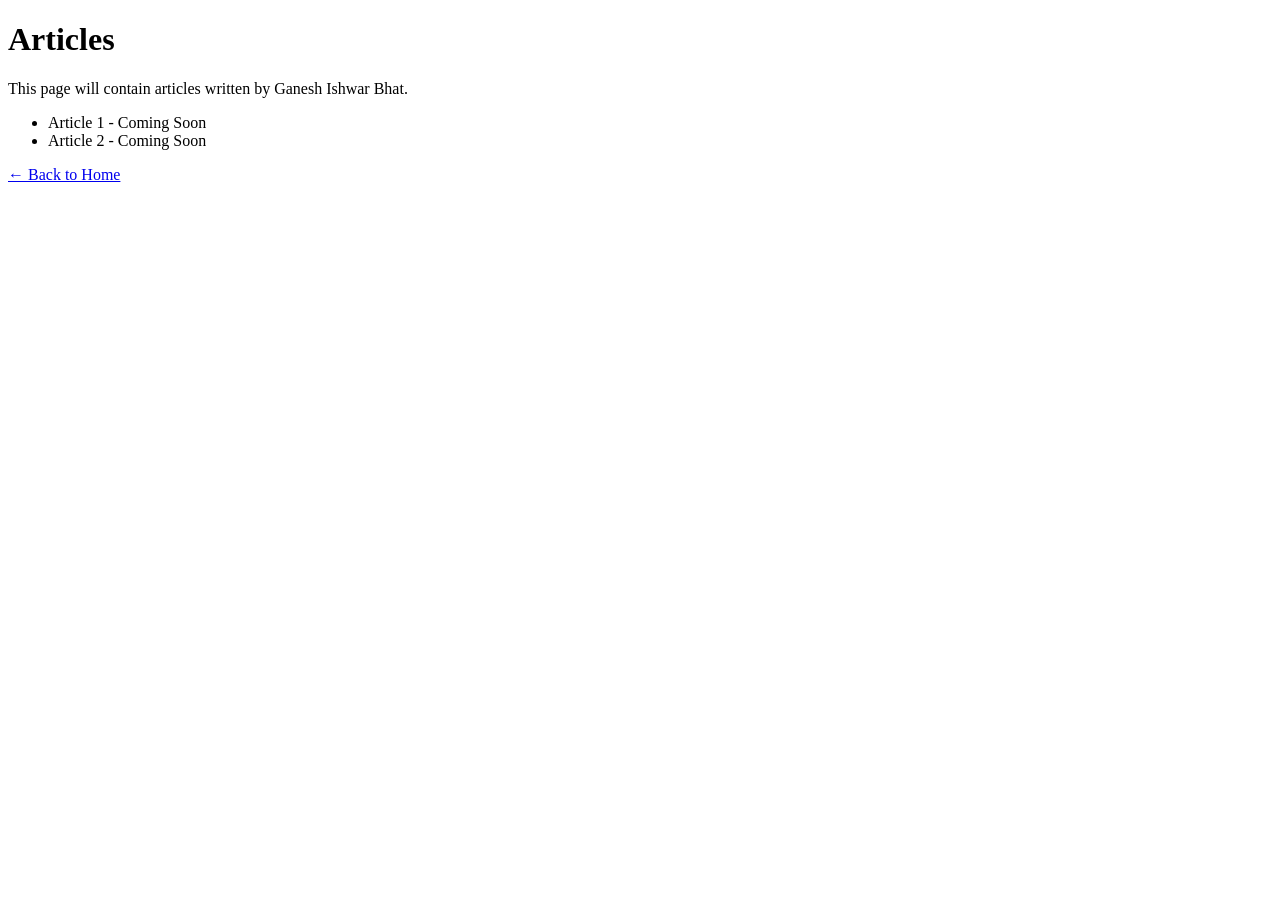
==== articles/article.html @ 7d892c0f "Create article.html" ====
<!DOCTYPE html>
<html>
<head>

<title>Articles</title>
<link rel="stylesheet" href="../style.css">

</head>

<body>

<div class="container">

<h1>Articles</h1>

<p>This page will contain articles written by Ganesh Ishwar Bhat.</p>

<ul>

<li>Article 1 - Coming Soon</li>
<li>Article 2 - Coming Soon</li>

</ul>

<a href="../index.html">← Back to Home</a>

</div>

</body>

</html>
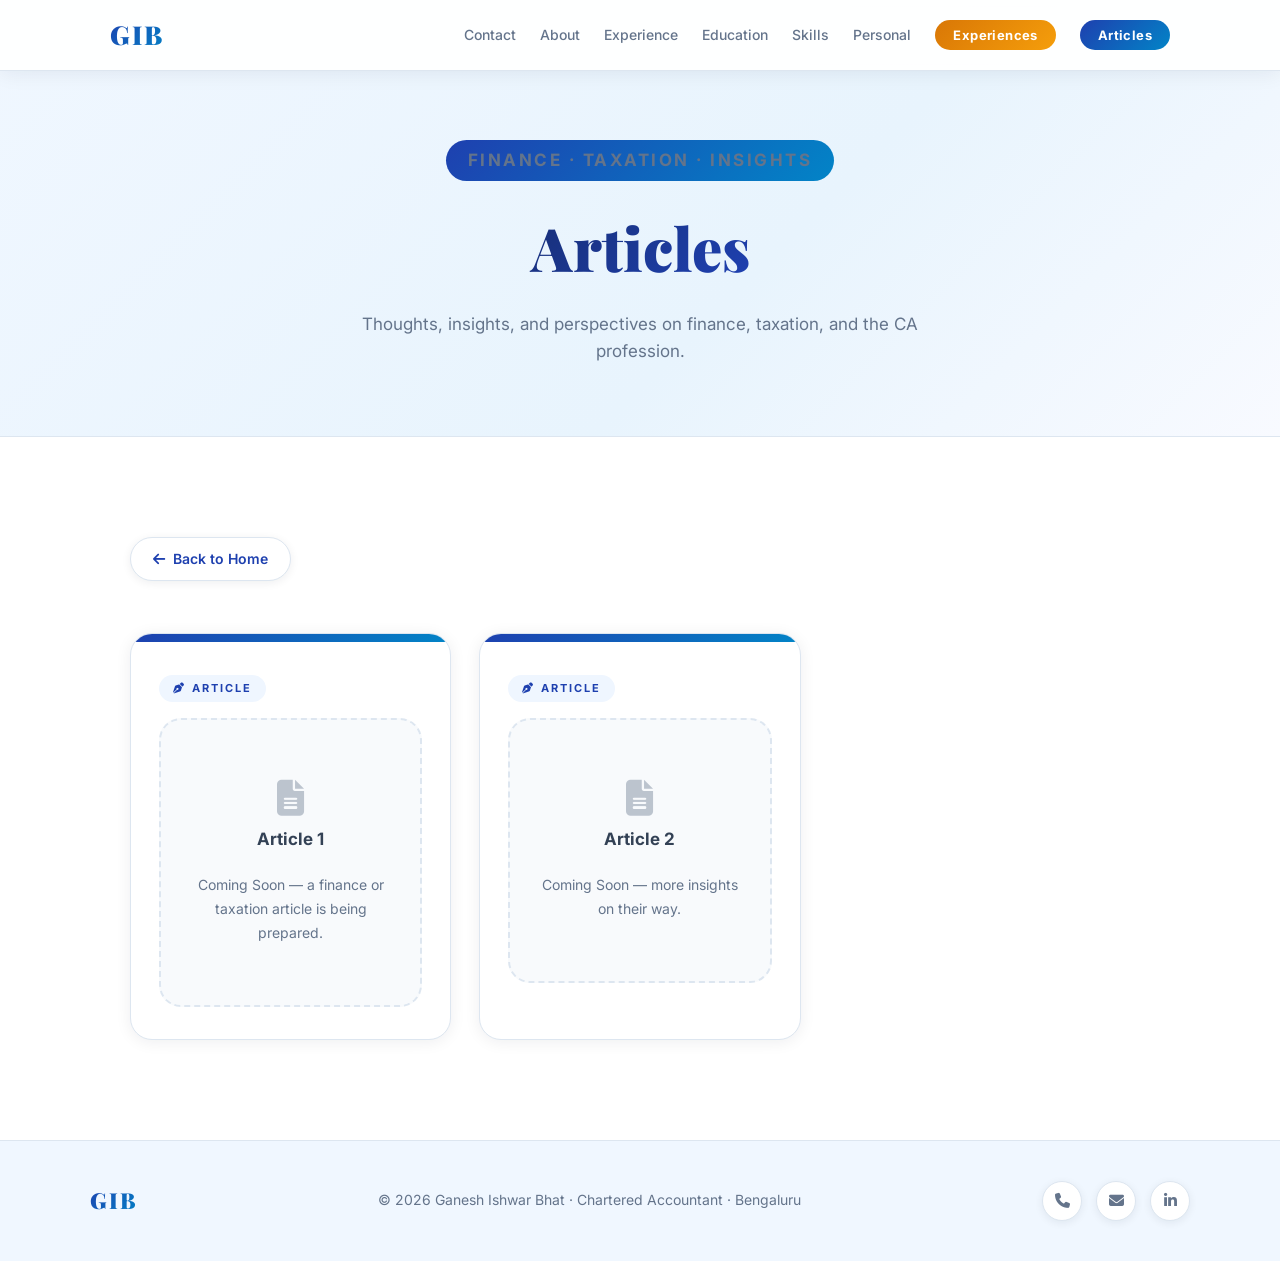
==== commit e536960b: "Add files via upload" ====
--- a/articles/article.html
+++ b/articles/article.html
@@ -1,31 +1,212 @@
 <!DOCTYPE html>
-<html>
+<html lang="en">
 <head>
-
-<title>Articles</title>
-<link rel="stylesheet" href="../style.css">
-
+  <meta charset="UTF-8">
+  <meta name="viewport" content="width=device-width, initial-scale=1.0">
+  <title>Articles | Ganesh Ishwar Bhat</title>
+  <link href="https://fonts.googleapis.com/css2?family=Inter:wght@300;400;600;700;800&family=Playfair+Display:wght@700;900&display=swap" rel="stylesheet">
+  <link rel="stylesheet" href="https://cdnjs.cloudflare.com/ajax/libs/font-awesome/6.5.0/css/all.min.css">
+  <link rel="stylesheet" href="../styles.css">
+  <style>
+    .subpage-hero {
+      padding: 140px 0 70px;
+      background: linear-gradient(135deg, #f0f7ff 0%, #e8f4fd 60%, #f8faff 100%);
+      border-bottom: 1px solid var(--border);
+      text-align: center;
+    }
+    .subpage-hero .hero-tag { margin-bottom: 18px; }
+    .subpage-hero h1 {
+      font-family: 'Playfair Display', serif;
+      font-size: clamp(36px, 6vw, 60px);
+      font-weight: 900;
+      background: linear-gradient(140deg, #0f172a 10%, var(--primary) 60%, var(--secondary) 95%);
+      -webkit-background-clip: text;
+      -webkit-text-fill-color: transparent;
+      background-clip: text;
+      margin-bottom: 16px;
+    }
+    .subpage-hero p {
+      font-size: 17px;
+      color: var(--muted);
+      max-width: 560px;
+      margin: 0 auto;
+    }
+
+    .articles-grid {
+      display: grid;
+      grid-template-columns: repeat(auto-fill, minmax(300px, 1fr));
+      gap: 28px;
+    }
+
+    .article-card {
+      background: var(--card);
+      border: 1.5px solid var(--border);
+      border-radius: 22px;
+      overflow: hidden;
+      box-shadow: 0 2px 16px var(--shadow);
+      transition: transform 0.35s cubic-bezier(.34,1.56,.64,1), box-shadow 0.35s;
+    }
+    .article-card:hover {
+      transform: translateY(-8px);
+      box-shadow: 0 18px 48px var(--shadow-md);
+    }
+
+    .article-card-banner {
+      height: 8px;
+      background: linear-gradient(135deg, var(--primary), var(--secondary));
+    }
+
+    .article-card-body { padding: 32px 28px; }
+
+    .article-category {
+      display: inline-flex;
+      align-items: center;
+      gap: 6px;
+      font-size: 11px;
+      font-weight: 700;
+      text-transform: uppercase;
+      letter-spacing: 2px;
+      padding: 5px 14px;
+      border-radius: 50px;
+      margin-bottom: 16px;
+      background: #eff6ff;
+      color: #1e40af;
+    }
+
+    .article-card h3 {
+      font-size: 18px;
+      font-weight: 700;
+      color: var(--text);
+      margin-bottom: 10px;
+      line-height: 1.35;
+    }
+
+    .article-card p {
+      color: var(--muted);
+      font-size: 14px;
+      line-height: 1.7;
+    }
+
+    .article-coming-soon {
+      display: flex;
+      flex-direction: column;
+      align-items: center;
+      justify-content: center;
+      gap: 12px;
+      padding: 60px 28px;
+      text-align: center;
+      border: 2px dashed var(--border);
+      border-radius: 22px;
+      background: #f8fafc;
+      color: var(--muted);
+    }
+    .article-coming-soon i { font-size: 36px; opacity: 0.4; }
+    .article-coming-soon h3 { font-size: 17px; font-weight: 700; color: var(--text-sec); }
+    .article-coming-soon p  { font-size: 14px; }
+
+    .back-link {
+      display: inline-flex;
+      align-items: center;
+      gap: 8px;
+      color: var(--primary);
+      font-weight: 600;
+      font-size: 14px;
+      text-decoration: none;
+      padding: 10px 22px;
+      border-radius: 50px;
+      border: 1.5px solid var(--border);
+      background: white;
+      transition: all 0.25s;
+      box-shadow: 0 2px 10px var(--shadow);
+      margin-bottom: 52px;
+    }
+    .back-link:hover {
+      background: var(--primary);
+      color: white;
+      border-color: transparent;
+      transform: translateX(-4px);
+    }
+  </style>
 </head>
-
 <body>
 
-<div class="container">
-
-<h1>Articles</h1>
-
-<p>This page will contain articles written by Ganesh Ishwar Bhat.</p>
-
-<ul>
-
-<li>Article 1 - Coming Soon</li>
-<li>Article 2 - Coming Soon</li>
-
-</ul>
-
-<a href="../index.html">← Back to Home</a>
-
-</div>
+  <!-- Navigation -->
+  <nav>
+    <div class="nav-inner">
+      <a href="../index.html" class="nav-logo" style="text-decoration:none;">GIB</a>
+      <ul class="nav-links">
+        <li><a href="../index.html#contact">Contact</a></li>
+        <li><a href="../index.html#about">About</a></li>
+        <li><a href="../index.html#experience">Experience</a></li>
+        <li><a href="../index.html#education">Education</a></li>
+        <li><a href="../index.html#skills">Skills</a></li>
+        <li><a href="../index.html#personal">Personal</a></li>
+        <li><a href="../experiences/index.html" class="nav-pill nav-alt">Experiences</a></li>
+        <li><a href="article.html" class="nav-pill">Articles</a></li>
+      </ul>
+    </div>
+  </nav>
+
+  <!-- Page Hero -->
+  <div class="subpage-hero">
+    <p class="hero-tag">Finance · Taxation · Insights</p>
+    <h1>Articles</h1>
+    <p>Thoughts, insights, and perspectives on finance, taxation, and the CA profession.</p>
+  </div>
+
+  <!-- Content -->
+  <section class="section">
+    <div class="container">
+
+      <a href="../index.html" class="back-link">
+        <i class="fas fa-arrow-left"></i> Back to Home
+      </a>
+
+      <!-- Articles Grid -->
+      <div class="articles-grid">
+
+        <!-- Placeholder 1 -->
+        <div class="article-card">
+          <div class="article-card-banner"></div>
+          <div class="article-card-body">
+            <span class="article-category"><i class="fas fa-pen-nib"></i> Article</span>
+            <div class="article-coming-soon">
+              <i class="fas fa-file-alt"></i>
+              <h3>Article 1</h3>
+              <p>Coming Soon — a finance or taxation article is being prepared.</p>
+            </div>
+          </div>
+        </div>
+
+        <!-- Placeholder 2 -->
+        <div class="article-card">
+          <div class="article-card-banner"></div>
+          <div class="article-card-body">
+            <span class="article-category"><i class="fas fa-pen-nib"></i> Article</span>
+            <div class="article-coming-soon">
+              <i class="fas fa-file-alt"></i>
+              <h3>Article 2</h3>
+              <p>Coming Soon — more insights on their way.</p>
+            </div>
+          </div>
+        </div>
+
+      </div>
+    </div>
+  </section>
+
+  <!-- Footer -->
+  <footer>
+    <div class="footer-inner">
+      <span class="nav-logo footer-logo">GIB</span>
+      <p>© 2026 Ganesh Ishwar Bhat · Chartered Accountant · Bengaluru</p>
+      <div class="footer-links">
+        <a href="tel:+919449562450" title="Phone"><i class="fas fa-phone"></i></a>
+        <a href="mailto:caganeshibhat@gmail.com" title="Email"><i class="fas fa-envelope"></i></a>
+        <a href="https://www.linkedin.com/in/ca-ganesh-bhat-bb949953" target="_blank" rel="noopener" title="LinkedIn"><i class="fab fa-linkedin-in"></i></a>
+      </div>
+    </div>
+  </footer>
 
 </body>
-
 </html>
--- a/styles.css
+++ b/styles.css
@@ -0,0 +1,784 @@
+/* =============================================
+   GANESH ISHWAR BHAT — Personal Brand Website
+   Light Theme
+   ============================================= */
+
+:root {
+  --primary:   #1e40af;   /* deep blue      */
+  --secondary: #0284c7;   /* sky blue       */
+  --accent:    #d97706;   /* amber / gold   */
+  --green:     #059669;   /* emerald        */
+  --purple:    #7c3aed;   /* violet         */
+  --pink:      #be185d;   /* rose           */
+
+  --bg:        #ffffff;
+  --bg-alt:    #f0f7ff;
+  --card:      #ffffff;
+  --border:    #dde6f0;
+  --shadow:    rgba(15, 23, 42, 0.07);
+  --shadow-md: rgba(15, 23, 42, 0.13);
+
+  --text:      #0f172a;
+  --text-sec:  #334155;
+  --muted:     #64748b;
+
+  /* tag palette */
+  --c1: #1e40af;
+  --c2: #0284c7;
+  --c3: #059669;
+  --c4: #d97706;
+  --c5: #7c3aed;
+  --c6: #be185d;
+}
+
+*, *::before, *::after {
+  margin: 0; padding: 0; box-sizing: border-box;
+}
+
+html { scroll-behavior: smooth; }
+
+body {
+  font-family: 'Inter', sans-serif;
+  background: var(--bg);
+  color: var(--text);
+  line-height: 1.6;
+  overflow-x: hidden;
+}
+
+/* ============ NAVIGATION ============ */
+nav {
+  position: fixed;
+  top: 0; width: 100%;
+  z-index: 200;
+  background: rgba(255, 255, 255, 0.92);
+  backdrop-filter: blur(16px);
+  -webkit-backdrop-filter: blur(16px);
+  border-bottom: 1px solid var(--border);
+  box-shadow: 0 2px 20px var(--shadow);
+}
+
+.nav-inner {
+  max-width: 1140px;
+  margin: auto;
+  padding: 14px 40px;
+  display: flex;
+  align-items: center;
+  justify-content: space-between;
+}
+
+.nav-logo {
+  font-family: 'Playfair Display', serif;
+  font-size: 26px;
+  font-weight: 900;
+  background: linear-gradient(135deg, var(--primary), var(--secondary));
+  -webkit-background-clip: text;
+  -webkit-text-fill-color: transparent;
+  background-clip: text;
+  letter-spacing: 2px;
+}
+
+.nav-links {
+  list-style: none;
+  display: flex;
+  align-items: center;
+  gap: 24px;
+}
+
+.nav-links a {
+  color: var(--muted);
+  text-decoration: none;
+  font-size: 14px;
+  font-weight: 500;
+  transition: color 0.25s;
+}
+
+.nav-links a:hover { color: var(--primary); }
+
+.nav-links .nav-pill {
+  background: linear-gradient(135deg, var(--primary), var(--secondary));
+  color: white !important;
+  padding: 7px 18px;
+  border-radius: 50px;
+  font-weight: 700;
+  font-size: 13px;
+  letter-spacing: 0.4px;
+  transition: box-shadow 0.3s, transform 0.3s;
+}
+
+.nav-links .nav-pill:hover {
+  box-shadow: 0 4px 18px rgba(30, 64, 175, 0.35);
+  transform: translateY(-2px);
+}
+
+.nav-links .nav-pill.nav-alt {
+  background: linear-gradient(135deg, var(--accent), #f59e0b);
+}
+
+.nav-links .nav-pill.nav-alt:hover {
+  box-shadow: 0 4px 18px rgba(217, 119, 6, 0.35);
+}
+
+/* ============ HERO ============ */
+.hero {
+  min-height: 100vh;
+  display: flex;
+  align-items: center;
+  justify-content: center;
+  position: relative;
+  overflow: hidden;
+  text-align: center;
+}
+
+.hero-bg {
+  position: absolute; inset: 0;
+  background:
+    radial-gradient(ellipse at 10% 55%, rgba(30, 64, 175, 0.10) 0%, transparent 52%),
+    radial-gradient(ellipse at 88% 18%, rgba(2, 132, 199, 0.10) 0%, transparent 52%),
+    radial-gradient(ellipse at 55% 90%, rgba(217, 119, 6, 0.07) 0%, transparent 48%),
+    linear-gradient(160deg, #f8faff 0%, #eef4ff 60%, #f0f7ff 100%);
+}
+
+/* Floating accent shapes */
+.hero-shapes .shape {
+  position: absolute;
+  border-radius: 50%;
+  filter: blur(72px);
+  opacity: 0.22;
+  animation: float 11s ease-in-out infinite;
+}
+
+.s1 {
+  width: 480px; height: 480px;
+  background: linear-gradient(135deg, #bfdbfe, #93c5fd);
+  top: -120px; left: -100px;
+  animation-delay: 0s;
+}
+
+.s2 {
+  width: 320px; height: 320px;
+  background: linear-gradient(135deg, #fde68a, #fcd34d);
+  bottom: -60px; right: 6%;
+  animation-delay: 3.5s;
+}
+
+.s3 {
+  width: 240px; height: 240px;
+  background: linear-gradient(135deg, #a5f3fc, #67e8f9);
+  top: 38%; right: -50px;
+  animation-delay: 7s;
+}
+
+@keyframes float {
+  0%, 100% { transform: translateY(0) scale(1); }
+  50%       { transform: translateY(-22px) scale(1.05); }
+}
+
+.hero-content {
+  position: relative;
+  z-index: 2;
+  padding: 24px;
+  max-width: 840px;
+}
+
+.hero-tag {
+  display: inline-block;
+  background: linear-gradient(135deg, var(--primary), var(--secondary));
+  color: white;
+  font-size: 12px;
+  font-weight: 700;
+  letter-spacing: 2.5px;
+  text-transform: uppercase;
+  padding: 7px 22px;
+  border-radius: 50px;
+  margin-bottom: 24px;
+}
+
+.hero-name {
+  font-family: 'Playfair Display', serif;
+  font-size: clamp(42px, 8.5vw, 92px);
+  font-weight: 900;
+  line-height: 1.03;
+  background: linear-gradient(140deg, #0f172a 10%, var(--primary) 55%, var(--secondary) 90%);
+  -webkit-background-clip: text;
+  -webkit-text-fill-color: transparent;
+  background-clip: text;
+  margin-bottom: 18px;
+}
+
+.hero-subtitle {
+  font-size: 17px;
+  color: var(--muted);
+  margin-bottom: 52px;
+  letter-spacing: 1.2px;
+}
+
+/* Hero highlight pills */
+.hero-highlights {
+  display: flex;
+  justify-content: center;
+  gap: 20px;
+  flex-wrap: wrap;
+  margin-bottom: 52px;
+}
+
+.hl-pill {
+  display: flex;
+  flex-direction: column;
+  align-items: center;
+  background: white;
+  border: 1.5px solid var(--border);
+  border-radius: 20px;
+  padding: 18px 28px;
+  min-width: 150px;
+  box-shadow: 0 4px 20px var(--shadow);
+  transition: transform 0.3s, box-shadow 0.3s, border-color 0.3s;
+}
+
+.hl-pill:hover {
+  transform: translateY(-6px);
+  box-shadow: 0 12px 36px var(--shadow-md);
+  border-color: var(--primary);
+}
+
+.hl-num {
+  font-size: 32px;
+  font-weight: 800;
+  line-height: 1;
+  background: linear-gradient(135deg, var(--primary), var(--secondary));
+  -webkit-background-clip: text;
+  -webkit-text-fill-color: transparent;
+  background-clip: text;
+  margin-bottom: 6px;
+}
+
+.hl-label {
+  font-size: 11px;
+  color: var(--muted);
+  text-transform: uppercase;
+  letter-spacing: 1.5px;
+  font-weight: 600;
+  text-align: center;
+}
+
+.hero-cta {
+  display: inline-flex;
+  align-items: center;
+  gap: 10px;
+  background: linear-gradient(135deg, var(--primary), var(--secondary));
+  color: white;
+  text-decoration: none;
+  padding: 16px 52px;
+  border-radius: 50px;
+  font-weight: 700;
+  font-size: 16px;
+  transition: transform 0.3s, box-shadow 0.3s;
+  box-shadow: 0 6px 28px rgba(30, 64, 175, 0.35);
+  letter-spacing: 0.5px;
+}
+
+.hero-cta:hover {
+  transform: translateY(-4px);
+  box-shadow: 0 14px 44px rgba(30, 64, 175, 0.50);
+}
+
+/* ============ SECTIONS ============ */
+.section { padding: 100px 0; }
+
+.section.alt { background: var(--bg-alt); }
+
+.container {
+  max-width: 1100px;
+  margin: auto;
+  padding: 0 40px;
+}
+
+.section-title {
+  font-family: 'Playfair Display', serif;
+  font-size: clamp(30px, 5vw, 46px);
+  font-weight: 700;
+  margin-bottom: 14px;
+  color: var(--text);
+}
+
+.section-title span {
+  background: linear-gradient(135deg, var(--primary), var(--secondary));
+  -webkit-background-clip: text;
+  -webkit-text-fill-color: transparent;
+  background-clip: text;
+}
+
+.section-subtitle {
+  color: var(--muted);
+  font-size: 16px;
+  margin-bottom: 52px;
+}
+
+.section-title + .section-subtitle {
+  margin-top: 0;
+}
+
+/* when there's no subtitle, title margin handles spacing */
+.section-title:not(:has(+ .section-subtitle)) {
+  margin-bottom: 52px;
+}
+
+/* ============ CONTACT ============ */
+.contact-grid {
+  display: grid;
+  grid-template-columns: repeat(auto-fit, minmax(220px, 1fr));
+  gap: 24px;
+  margin-top: 52px;
+}
+
+.contact-card {
+  background: var(--card);
+  border: 1.5px solid var(--border);
+  border-radius: 22px;
+  padding: 38px 28px;
+  text-decoration: none;
+  color: var(--text);
+  display: block;
+  box-shadow: 0 2px 16px var(--shadow);
+  transition: transform 0.35s cubic-bezier(.34,1.56,.64,1), box-shadow 0.35s, border-color 0.35s;
+}
+
+.contact-card:hover { transform: translateY(-10px); }
+
+.cc-icon {
+  width: 60px; height: 60px;
+  border-radius: 16px;
+  display: flex;
+  align-items: center;
+  justify-content: center;
+  font-size: 22px;
+  margin-bottom: 20px;
+  color: white;
+}
+
+.c1 .cc-icon { background: linear-gradient(135deg, var(--primary), var(--secondary)); }
+.c2 .cc-icon { background: linear-gradient(135deg, #dc2626, #e11d48); }
+.c3 .cc-icon { background: linear-gradient(135deg, #0284c7, #0ea5e9); }
+.c4 .cc-icon { background: linear-gradient(135deg, var(--accent), #f59e0b); }
+
+.c1:hover { border-color: var(--primary);   box-shadow: 0 20px 56px rgba( 30, 64,175, 0.15); }
+.c2:hover { border-color: #dc2626;           box-shadow: 0 20px 56px rgba(220, 38, 38, 0.15); }
+.c3:hover { border-color: var(--secondary);  box-shadow: 0 20px 56px rgba(  2,132,199, 0.15); }
+.c4:hover { border-color: var(--accent);     box-shadow: 0 20px 56px rgba(217,119,  6, 0.15); }
+
+.contact-card h3 {
+  font-size: 11px;
+  font-weight: 700;
+  text-transform: uppercase;
+  letter-spacing: 2.5px;
+  color: var(--muted);
+  margin-bottom: 8px;
+}
+
+.contact-card p {
+  font-size: 15px;
+  font-weight: 600;
+  color: var(--text);
+  line-height: 1.5;
+}
+
+/* ============ ABOUT ============ */
+.about-box {
+  background: var(--card);
+  border-left: 4px solid transparent;
+  border-radius: 0 22px 22px 0;
+  padding: 44px 52px;
+  font-size: 17px;
+  line-height: 2;
+  color: var(--text-sec);
+  position: relative;
+  overflow: hidden;
+  box-shadow: 0 4px 24px var(--shadow);
+  border: 1.5px solid var(--border);
+  border-left: 4px solid transparent;
+  margin-top: 52px;
+}
+
+.about-box::before {
+  content: '';
+  position: absolute;
+  left: 0; top: 0; bottom: 0;
+  width: 4px;
+  background: linear-gradient(180deg, var(--primary), var(--secondary), var(--accent));
+}
+
+.about-box strong {
+  color: var(--primary);
+  font-weight: 700;
+}
+
+/* ============ TIMELINE ============ */
+.timeline {
+  position: relative;
+  padding-left: 48px;
+  margin-top: 52px;
+}
+
+.timeline::before {
+  content: '';
+  position: absolute;
+  left: 14px; top: 10px; bottom: 10px;
+  width: 2px;
+  background: linear-gradient(180deg, var(--primary), var(--secondary), var(--green));
+  border-radius: 2px;
+}
+
+.timeline-item {
+  position: relative;
+  margin-bottom: 48px;
+}
+
+.timeline-item:last-child { margin-bottom: 0; }
+
+.tl-dot {
+  position: absolute;
+  left: -41px; top: 30px;
+  width: 18px; height: 18px;
+  border-radius: 50%;
+  border: 3px solid;
+}
+
+.d1 {
+  background: var(--primary);
+  border-color: var(--primary);
+  box-shadow: 0 0 0 4px rgba(30, 64, 175, 0.15), 0 0 14px var(--primary);
+}
+
+.d2 {
+  background: var(--secondary);
+  border-color: var(--secondary);
+  box-shadow: 0 0 0 4px rgba(2, 132, 199, 0.15), 0 0 14px var(--secondary);
+}
+
+.d3 {
+  background: var(--green);
+  border-color: var(--green);
+  box-shadow: 0 0 0 4px rgba(5, 150, 105, 0.15), 0 0 14px var(--green);
+}
+
+.tl-card {
+  background: var(--card);
+  border: 1.5px solid var(--border);
+  border-radius: 22px;
+  padding: 36px 40px;
+  box-shadow: 0 2px 16px var(--shadow);
+  transition: transform 0.3s, box-shadow 0.3s;
+}
+
+.tl-card:hover {
+  transform: translateX(6px);
+  box-shadow: -6px 0 40px rgba(30, 64, 175, 0.10);
+}
+
+.tl-header {
+  display: flex;
+  align-items: center;
+  flex-wrap: wrap;
+  gap: 12px;
+  margin-bottom: 24px;
+}
+
+.tl-header h3 {
+  font-size: 19px;
+  font-weight: 700;
+  color: var(--text);
+}
+
+.tl-company {
+  background: linear-gradient(135deg, var(--primary), var(--secondary));
+  color: white;
+  padding: 4px 16px;
+  border-radius: 50px;
+  font-size: 13px;
+  font-weight: 600;
+}
+
+.tl-date {
+  color: var(--muted);
+  font-size: 13px;
+  margin-left: auto;
+  display: flex;
+  align-items: center;
+  gap: 6px;
+}
+
+.tl-card ul { list-style: none; }
+
+.tl-card ul li {
+  padding: 6px 0 6px 22px;
+  color: var(--text-sec);
+  position: relative;
+  line-height: 1.65;
+  font-size: 15px;
+}
+
+.tl-card ul li::before {
+  content: '▸';
+  position: absolute;
+  left: 0;
+  color: var(--primary);
+  font-size: 13px;
+  top: 8px;
+}
+
+/* ============ EDUCATION ============ */
+.edu-grid {
+  display: grid;
+  grid-template-columns: repeat(auto-fit, minmax(260px, 1fr));
+  gap: 24px;
+  margin-top: 52px;
+}
+
+.edu-card {
+  background: var(--card);
+  border: 1.5px solid var(--border);
+  border-radius: 22px;
+  padding: 44px 32px;
+  text-align: center;
+  box-shadow: 0 2px 16px var(--shadow);
+  transition: transform 0.35s cubic-bezier(.34,1.56,.64,1), box-shadow 0.35s, border-color 0.35s;
+}
+
+.edu-card:hover { transform: translateY(-8px); }
+
+.edu-icon {
+  width: 80px; height: 80px;
+  border-radius: 50%;
+  display: flex;
+  align-items: center;
+  justify-content: center;
+  font-size: 28px;
+  color: white;
+  margin: 0 auto 22px;
+  overflow: hidden;
+}
+
+.icai-logo {
+  width: 100%;
+  height: 100%;
+  object-fit: contain;
+  border-radius: 50%;
+  background: white;
+  padding: 6px;
+}
+
+.e1 .edu-icon { background: linear-gradient(135deg, #dbeafe, #bfdbfe); }
+.e1:hover { border-color: var(--primary); box-shadow: 0 20px 56px rgba(30, 64, 175, 0.15); }
+
+.e2 .edu-icon { background: linear-gradient(135deg, var(--primary), var(--secondary)); }
+.e2:hover { border-color: var(--secondary); box-shadow: 0 20px 56px rgba(2, 132, 199, 0.15); }
+
+.e3 .edu-icon { background: linear-gradient(135deg, var(--accent), #f59e0b); }
+.e3:hover { border-color: var(--accent); box-shadow: 0 20px 56px rgba(217, 119, 6, 0.15); }
+
+.edu-card h3 {
+  font-size: 17px;
+  font-weight: 700;
+  color: var(--text);
+  margin-bottom: 8px;
+  line-height: 1.4;
+}
+
+.edu-card p { color: var(--muted); font-size: 14px; }
+
+/* ============ SKILLS ============ */
+.skills-block {
+  display: flex;
+  flex-direction: column;
+  gap: 48px;
+  margin-top: 52px;
+}
+
+.skill-group h3 {
+  font-size: 16px;
+  font-weight: 700;
+  color: var(--text);
+  margin-bottom: 18px;
+  display: flex;
+  align-items: center;
+  gap: 10px;
+}
+
+.skill-group h3 i {
+  background: linear-gradient(135deg, var(--primary), var(--secondary));
+  -webkit-background-clip: text;
+  -webkit-text-fill-color: transparent;
+  background-clip: text;
+}
+
+.tags { display: flex; flex-wrap: wrap; gap: 12px; }
+
+.tag {
+  padding: 9px 22px;
+  border-radius: 50px;
+  font-size: 14px;
+  font-weight: 600;
+  transition: transform 0.2s, box-shadow 0.2s;
+  cursor: default;
+}
+
+.tag:hover {
+  transform: scale(1.06);
+  box-shadow: 0 4px 16px var(--shadow-md);
+}
+
+.t1 { background: #eff6ff; color: #1e40af; border: 1.5px solid #bfdbfe; }
+.t2 { background: #e0f2fe; color: #0369a1; border: 1.5px solid #7dd3fc; }
+.t3 { background: #ecfdf5; color: #065f46; border: 1.5px solid #6ee7b7; }
+.t4 { background: #fffbeb; color: #92400e; border: 1.5px solid #fcd34d; }
+.t5 { background: #f5f3ff; color: #5b21b6; border: 1.5px solid #c4b5fd; }
+.t6 { background: #fdf2f8; color: #9d174d; border: 1.5px solid #f9a8d4; }
+
+/* ============ PERSONAL INFO ============ */
+.personal-grid {
+  display: grid;
+  grid-template-columns: repeat(auto-fit, minmax(220px, 1fr));
+  gap: 24px;
+  margin-top: 52px;
+}
+
+.personal-card {
+  background: var(--card);
+  border: 1.5px solid var(--border);
+  border-radius: 22px;
+  padding: 40px 28px;
+  text-align: center;
+  box-shadow: 0 2px 16px var(--shadow);
+  transition: transform 0.35s cubic-bezier(.34,1.56,.64,1), box-shadow 0.35s, border-color 0.35s;
+}
+
+.personal-card:hover {
+  transform: translateY(-8px);
+  box-shadow: 0 16px 48px var(--shadow-md);
+}
+
+.pc-icon {
+  width: 64px; height: 64px;
+  border-radius: 18px;
+  display: flex;
+  align-items: center;
+  justify-content: center;
+  font-size: 24px;
+  color: white;
+  margin: 0 auto 20px;
+}
+
+.pc1 { border-top: 3px solid var(--primary); }
+.pc2 { border-top: 3px solid #e11d48; }
+.pc3 { border-top: 3px solid var(--green); }
+.pc4 { border-top: 3px solid var(--accent); }
+
+.pc1 .pc-icon { background: linear-gradient(135deg, var(--primary), var(--secondary)); }
+.pc2 .pc-icon { background: linear-gradient(135deg, #e11d48, #f43f5e); }
+.pc3 .pc-icon { background: linear-gradient(135deg, var(--green), #10b981); }
+.pc4 .pc-icon { background: linear-gradient(135deg, var(--accent), #f59e0b); }
+
+.pc1:hover { border-color: var(--primary); box-shadow: 0 20px 56px rgba(30, 64, 175, 0.12); }
+.pc2:hover { border-color: #e11d48;         box-shadow: 0 20px 56px rgba(225, 29, 72, 0.12); }
+.pc3:hover { border-color: var(--green);    box-shadow: 0 20px 56px rgba(5, 150, 105, 0.12); }
+.pc4:hover { border-color: var(--accent);   box-shadow: 0 20px 56px rgba(217, 119, 6, 0.12); }
+
+.personal-card h3 {
+  font-size: 16px;
+  font-weight: 700;
+  color: var(--text);
+  margin-bottom: 12px;
+}
+
+.coming-soon {
+  display: inline-flex;
+  align-items: center;
+  gap: 7px;
+  background: #f1f5f9;
+  color: var(--muted);
+  font-size: 13px;
+  font-weight: 600;
+  padding: 7px 18px;
+  border-radius: 50px;
+  border: 1px dashed var(--border);
+}
+
+.coming-soon i { font-size: 11px; }
+
+/* ============ FOOTER ============ */
+footer {
+  border-top: 1px solid var(--border);
+  padding: 40px;
+  background: var(--bg-alt);
+}
+
+.footer-inner {
+  max-width: 1100px;
+  margin: auto;
+  display: flex;
+  align-items: center;
+  justify-content: space-between;
+  flex-wrap: wrap;
+  gap: 20px;
+}
+
+.footer-logo { font-size: 22px; }
+
+footer p { color: var(--muted); font-size: 14px; }
+
+.footer-links { display: flex; gap: 14px; }
+
+.footer-links a {
+  width: 40px; height: 40px;
+  border-radius: 50%;
+  background: white;
+  border: 1.5px solid var(--border);
+  color: var(--muted);
+  display: flex;
+  align-items: center;
+  justify-content: center;
+  text-decoration: none;
+  font-size: 15px;
+  box-shadow: 0 2px 8px var(--shadow);
+  transition: color 0.3s, border-color 0.3s, background 0.3s, transform 0.3s;
+}
+
+.footer-links a:hover {
+  color: white;
+  background: linear-gradient(135deg, var(--primary), var(--secondary));
+  border-color: transparent;
+  transform: translateY(-3px);
+}
+
+/* ============ RESPONSIVE ============ */
+@media (max-width: 900px) {
+  .nav-links { gap: 16px; }
+  .nav-links li:not(:nth-last-child(-n+2)) { display: none; }
+}
+
+@media (max-width: 768px) {
+  .nav-inner { padding: 12px 20px; }
+
+  .hero-highlights { gap: 12px; }
+  .hl-pill { min-width: 120px; padding: 14px 18px; }
+  .hl-num { font-size: 26px; }
+
+  .container { padding: 0 20px; }
+  .section { padding: 72px 0; }
+
+  .about-box { padding: 28px 24px; font-size: 16px; }
+
+  .tl-card { padding: 26px 22px; }
+  .tl-date { margin-left: 0; width: 100%; }
+
+  .footer-inner {
+    flex-direction: column;
+    align-items: center;
+    text-align: center;
+  }
+}
+
+@media (max-width: 480px) {
+  .hero-highlights { flex-direction: column; align-items: center; }
+  .hl-pill { width: 80%; max-width: 260px; flex-direction: row; gap: 12px; }
+  .hl-label { text-align: left; }
+}
